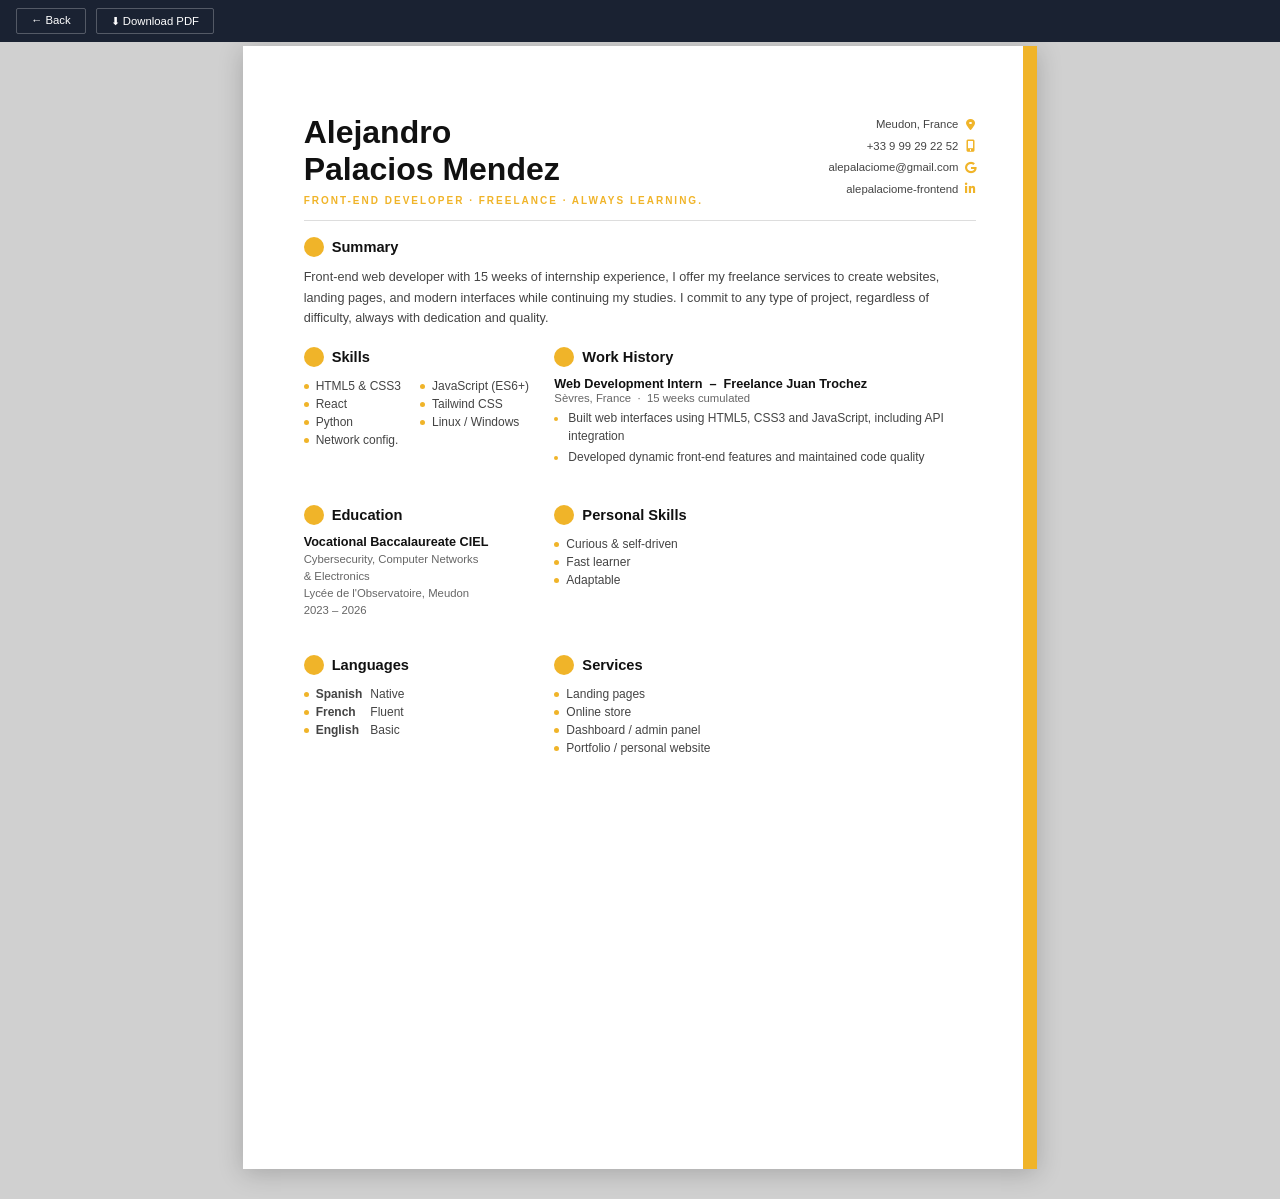
==== cv-design-en.html @ 8e848e81 "feat: integra CVs por idioma con botón dinámico en About - cv-design.html (FR), cv-design-en.html (E" ====
<!DOCTYPE html>
<html lang="en">
<head>
    <meta charset="UTF-8">
    <meta name="viewport" content="width=device-width, initial-scale=1.0">
    <title>Alejandro Palacios Mendez – CV (EN)</title>
    <style>
        * { margin: 0; padding: 0; box-sizing: border-box; }
        body { font-family: Arial, sans-serif; font-size: 10pt; color: #222; background: #d0d0d0; display: flex; justify-content: center; padding: 30px 0; }
        .page { width: 210mm; min-height: 297mm; background: #fff; padding: 18mm 16mm 16mm 16mm; position: relative; box-shadow: 0 4px 24px rgba(0,0,0,0.2); }
        .yellow-bar { position: absolute; top: 0; right: 0; width: 14px; height: 100%; background: #F0B429; }
        header { display: flex; justify-content: space-between; align-items: flex-start; padding-bottom: 14px; border-bottom: 1px solid #ddd; margin-bottom: 16px; }
        .h-name { font-size: 24pt; font-weight: bold; color: #111; line-height: 1.15; }
        .h-tagline { font-size: 7.5pt; letter-spacing: 2px; color: #F0B429; font-weight: bold; text-transform: uppercase; margin-top: 7px; }
        .h-contact { text-align: right; font-size: 8.5pt; color: #444; line-height: 1.9; }
        .h-contact a { color: #444; text-decoration: none; }
        .contact-row { display: flex; align-items: center; justify-content: flex-end; gap: 6px; }
        .contact-row i { color: #F0B429; font-size: 9pt; width: 12px; text-align: center; }
        .s-title { display: flex; align-items: center; gap: 8px; margin-bottom: 10px; }
        .s-dot { width: 20px; height: 20px; background: #F0B429; border-radius: 50%; flex-shrink: 0; }
        .s-label { font-size: 11pt; font-weight: bold; color: #111; }
        .summary { margin-bottom: 18px; }
        .summary p { font-size: 9.5pt; color: #444; line-height: 1.65; }
        .columns { display: grid; grid-template-columns: 34% 1fr; gap: 18px 22px; align-items: start; }
        .left-section { margin-bottom: 18px; }
        .skill-item { display: flex; align-items: center; gap: 7px; font-size: 9pt; color: #444; padding: 2px 0; }
        .skill-item::before { content: ''; width: 5px; height: 5px; background: #F0B429; border-radius: 50%; flex-shrink: 0; }
        .edu-name { font-weight: bold; font-size: 9.5pt; color: #111; }
        .edu-sub { font-size: 8.5pt; color: #666; margin-top: 2px; line-height: 1.5; }
        .lang-item { display: flex; align-items: center; gap: 7px; font-size: 9pt; color: #444; padding: 2px 0; }
        .lang-item::before { content: ''; width: 5px; height: 5px; background: #F0B429; border-radius: 50%; flex-shrink: 0; }
        .right-section { margin-bottom: 18px; }
        .work-title { font-weight: bold; font-size: 9.5pt; color: #111; }
        .work-sub { font-size: 8.5pt; color: #666; margin-bottom: 5px; margin-top: 1px; }
        .work-entry ul { padding-left: 14px; }
        .work-entry ul li { font-size: 9pt; color: #444; margin-bottom: 3px; line-height: 1.5; }
        .work-entry ul li::marker { color: #F0B429; }
        .skill-grid { display: grid; grid-template-columns: 1fr 1fr; column-gap: 4px; }
        .lang-table { display: grid; grid-template-columns: auto 1fr; column-gap: 8px; align-items: center; }
        .lang-level { font-size: 9pt; color: #444; padding: 2px 0; }
        .cv-nav { position: fixed; top: 0; left: 0; right: 0; background: #1a2232; display: flex; gap: 10px; padding: 8px 16px; z-index: 9999; }
        .cv-nav a, .cv-nav button { color: #fff; background: transparent; border: 1px solid rgba(255,255,255,0.25); padding: 5px 14px; font-size: 8.5pt; cursor: pointer; text-decoration: none; font-family: Arial, sans-serif; border-radius: 2px; }
        .cv-nav a:hover, .cv-nav button:hover { background: rgba(255,255,255,0.12); }
        @media screen { body { padding-top: 46px; } }
        @media print {
            .cv-nav { display: none !important; }
            body { background: #fff; padding: 0; }
            .page { box-shadow: none; }
            * { -webkit-print-color-adjust: exact !important; print-color-adjust: exact !important; }
        }
    </style>
    <link rel="stylesheet" href="https://cdnjs.cloudflare.com/ajax/libs/font-awesome/6.5.1/css/all.min.css">
</head>
<body>

<div class="cv-nav">
    <a href="index.html">← Back</a>
    <button onclick="window.print()">⬇ Download PDF</button>
</div>

<div class="page">
    <div class="yellow-bar"></div>

    <header>
        <div>
            <div class="h-name">Alejandro<br>Palacios Mendez</div>
            <div class="h-tagline">Front-end developer · Freelance · Always learning.</div>
        </div>
        <div class="h-contact">
            <div class="contact-row"><span>Meudon, France</span><i class="fa-solid fa-location-dot"></i></div>
            <div class="contact-row"><span>+33 9 99 29 22 52</span><i class="fa-solid fa-mobile-screen-button"></i></div>
            <div class="contact-row"><a href="mailto:alepalaciome@gmail.com">alepalaciome@gmail.com</a><i class="fa-brands fa-google"></i></div>
            <div class="contact-row"><a href="https://www.linkedin.com/in/alepalaciome-frontend/" target="_blank">alepalaciome-frontend</a><i class="fa-brands fa-linkedin-in"></i></div>
        </div>
    </header>

    <div class="summary">
        <div class="s-title"><div class="s-dot"></div><span class="s-label">Summary</span></div>
        <p>Front-end web developer with 15 weeks of internship experience, I offer my freelance services to create websites, landing pages, and modern interfaces while continuing my studies. I commit to any type of project, regardless of difficulty, always with dedication and quality.</p>
    </div>

    <div class="columns">

        <div class="left-section">
            <div class="s-title"><div class="s-dot"></div><span class="s-label">Skills</span></div>
            <div class="skill-grid">
                <div class="skill-item">HTML5 &amp; CSS3</div>
                <div class="skill-item">JavaScript (ES6+)</div>
                <div class="skill-item">React</div>
                <div class="skill-item">Tailwind CSS</div>
                <div class="skill-item">Python</div>
                <div class="skill-item">Linux / Windows</div>
                <div class="skill-item">Network config.</div>
            </div>
        </div>

        <div class="right-section">
            <div class="s-title"><div class="s-dot"></div><span class="s-label">Work History</span></div>
            <div class="work-entry">
                <div class="work-title">Web Development Intern &nbsp;–&nbsp; Freelance Juan Trochez</div>
                <div class="work-sub">Sèvres, France &nbsp;·&nbsp; 15 weeks cumulated</div>
                <ul>
                    <li>Built web interfaces using HTML5, CSS3 and JavaScript, including API integration</li>
                    <li>Developed dynamic front-end features and maintained code quality</li>
                </ul>
            </div>
        </div>

        <div class="left-section">
            <div class="s-title"><div class="s-dot"></div><span class="s-label">Education</span></div>
            <div class="edu-name">Vocational Baccalaureate CIEL</div>
            <div class="edu-sub">
                Cybersecurity, Computer Networks<br>&amp; Electronics<br>
                Lycée de l'Observatoire, Meudon<br>
                2023 – 2026
            </div>
        </div>

        <div class="right-section">
            <div class="s-title"><div class="s-dot"></div><span class="s-label">Personal Skills</span></div>
            <div class="skill-grid" style="grid-template-columns: 1fr;">
                <div class="skill-item">Curious &amp; self-driven</div>
                <div class="skill-item">Fast learner</div>
                <div class="skill-item">Adaptable</div>
            </div>
        </div>

        <div class="left-section">
            <div class="s-title"><div class="s-dot"></div><span class="s-label">Languages</span></div>
            <div class="lang-table">
                <div class="lang-item"><strong>Spanish</strong></div><div class="lang-level">Native</div>
                <div class="lang-item"><strong>French</strong></div><div class="lang-level">Fluent</div>
                <div class="lang-item"><strong>English</strong></div><div class="lang-level">Basic</div>
            </div>
        </div>

        <div class="right-section">
            <div class="s-title"><div class="s-dot"></div><span class="s-label">Services</span></div>
            <div class="skill-grid" style="grid-template-columns: 1fr;">
                <div class="skill-item">Landing pages</div>
                <div class="skill-item">Online store</div>
                <div class="skill-item">Dashboard / admin panel</div>
                <div class="skill-item">Portfolio / personal website</div>
            </div>
        </div>

    </div>
</div>
</body>
</html>
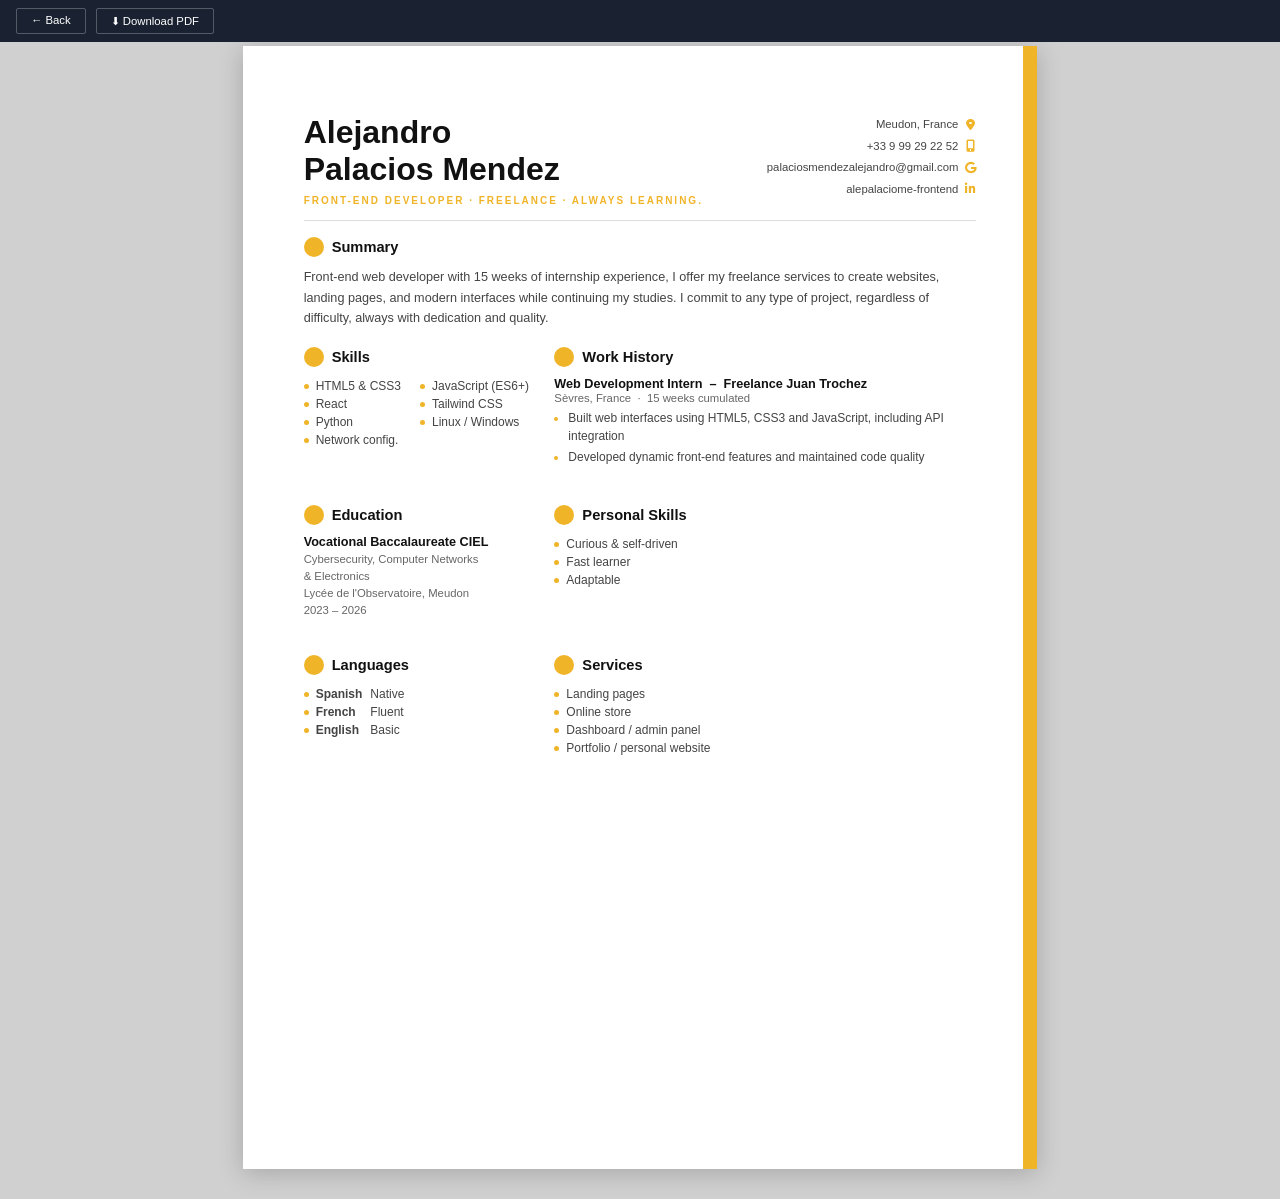
==== commit b0337a24: "Update email to palaciosmendezalejandro@gmail.com across all pages Co-Authored-By: Claude Sonnet 4.6" ====
--- a/cv-design-en.html
+++ b/cv-design-en.html
@@ -69,7 +69,7 @@
         <div class="h-contact">
             <div class="contact-row"><span>Meudon, France</span><i class="fa-solid fa-location-dot"></i></div>
             <div class="contact-row"><span>+33 9 99 29 22 52</span><i class="fa-solid fa-mobile-screen-button"></i></div>
-            <div class="contact-row"><a href="mailto:alepalaciome@gmail.com">alepalaciome@gmail.com</a><i class="fa-brands fa-google"></i></div>
+            <div class="contact-row"><a href="mailto:palaciosmendezalejandro@gmail.com">palaciosmendezalejandro@gmail.com</a><i class="fa-brands fa-google"></i></div>
             <div class="contact-row"><a href="https://www.linkedin.com/in/alepalaciome-frontend/" target="_blank">alepalaciome-frontend</a><i class="fa-brands fa-linkedin-in"></i></div>
         </div>
     </header>
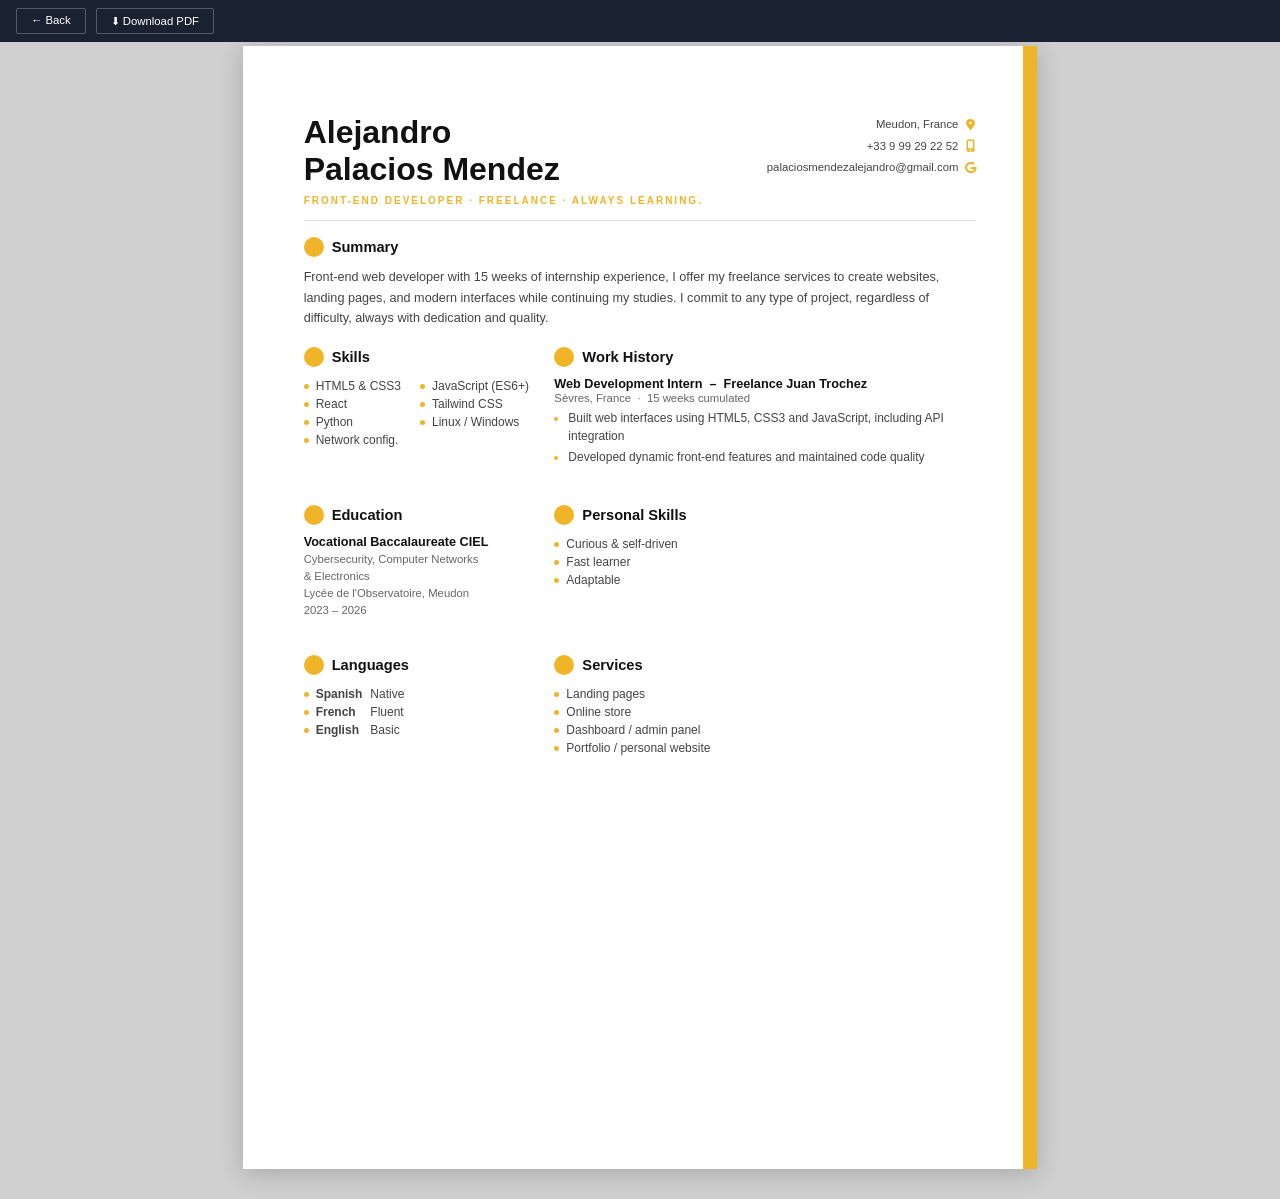
==== commit 942f7576: "content: remove LinkedIn link site-wide Dropped from the main portfolio (hero + contact socials) and" ====
--- a/cv-design-en.html
+++ b/cv-design-en.html
@@ -70,7 +70,6 @@
             <div class="contact-row"><span>Meudon, France</span><i class="fa-solid fa-location-dot"></i></div>
             <div class="contact-row"><span>+33 9 99 29 22 52</span><i class="fa-solid fa-mobile-screen-button"></i></div>
             <div class="contact-row"><a href="mailto:palaciosmendezalejandro@gmail.com">palaciosmendezalejandro@gmail.com</a><i class="fa-brands fa-google"></i></div>
-            <div class="contact-row"><a href="https://www.linkedin.com/in/alepalaciome-frontend/" target="_blank">alepalaciome-frontend</a><i class="fa-brands fa-linkedin-in"></i></div>
         </div>
     </header>
 
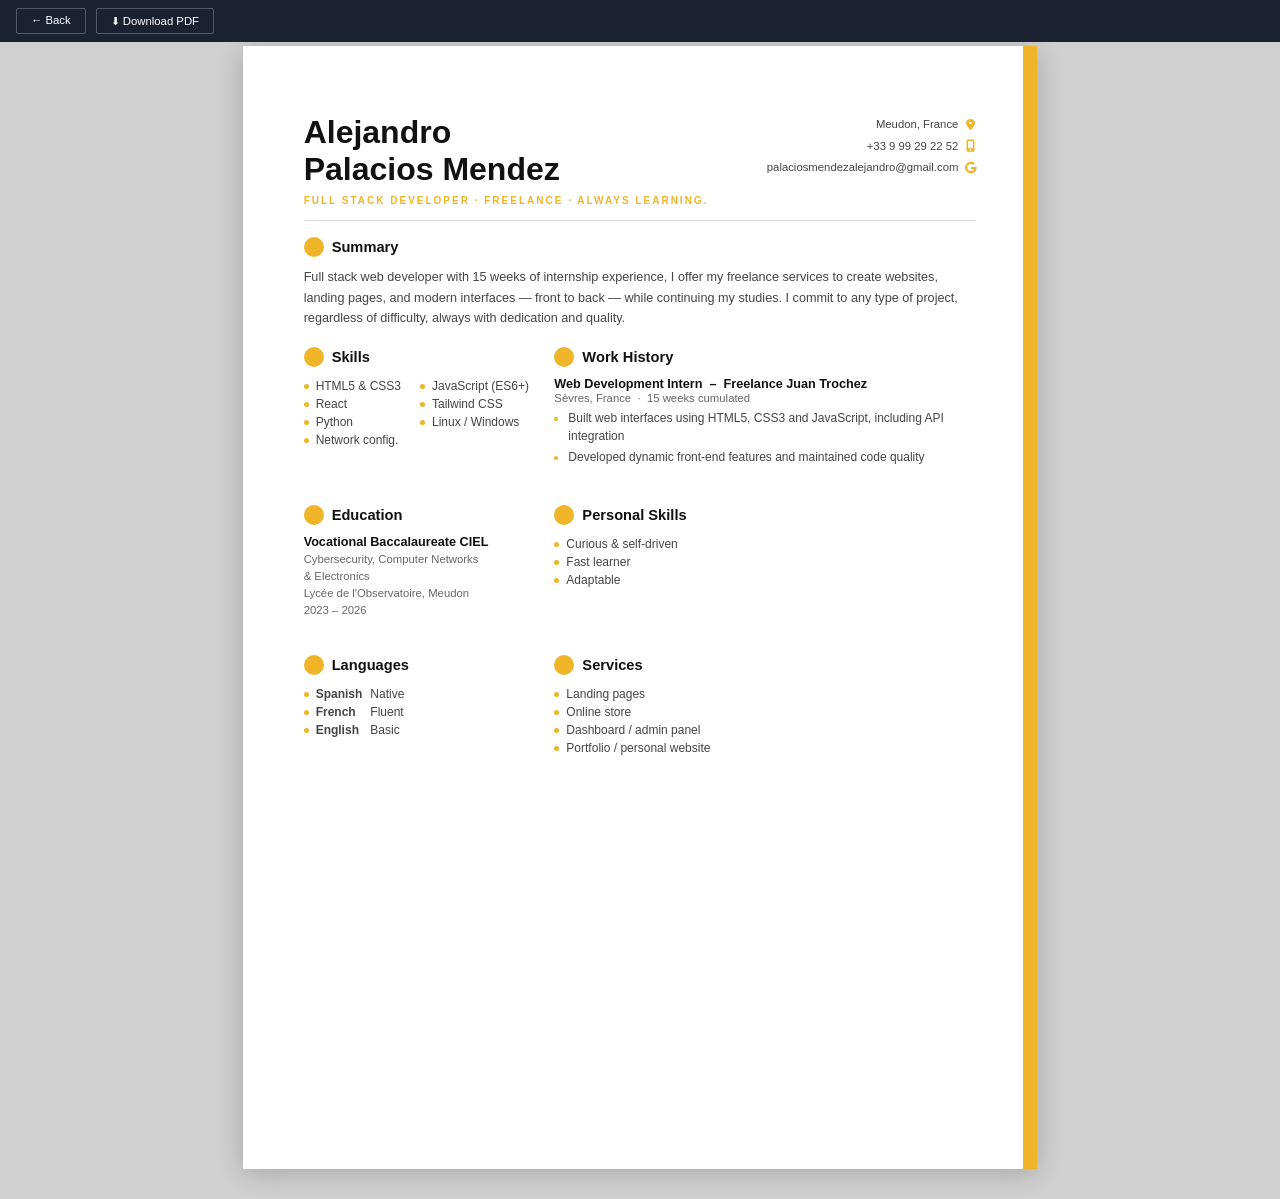
==== commit 880b5ce6: "feat: favicon, Open Graph preview card, and Frontend → Full Stack - Add favicon.svg — same "AP." wor" ====
--- a/cv-design-en.html
+++ b/cv-design-en.html
@@ -64,7 +64,7 @@
     <header>
         <div>
             <div class="h-name">Alejandro<br>Palacios Mendez</div>
-            <div class="h-tagline">Front-end developer · Freelance · Always learning.</div>
+            <div class="h-tagline">Full stack developer · Freelance · Always learning.</div>
         </div>
         <div class="h-contact">
             <div class="contact-row"><span>Meudon, France</span><i class="fa-solid fa-location-dot"></i></div>
@@ -75,7 +75,7 @@
 
     <div class="summary">
         <div class="s-title"><div class="s-dot"></div><span class="s-label">Summary</span></div>
-        <p>Front-end web developer with 15 weeks of internship experience, I offer my freelance services to create websites, landing pages, and modern interfaces while continuing my studies. I commit to any type of project, regardless of difficulty, always with dedication and quality.</p>
+        <p>Full stack web developer with 15 weeks of internship experience, I offer my freelance services to create websites, landing pages, and modern interfaces — front to back — while continuing my studies. I commit to any type of project, regardless of difficulty, always with dedication and quality.</p>
     </div>
 
     <div class="columns">
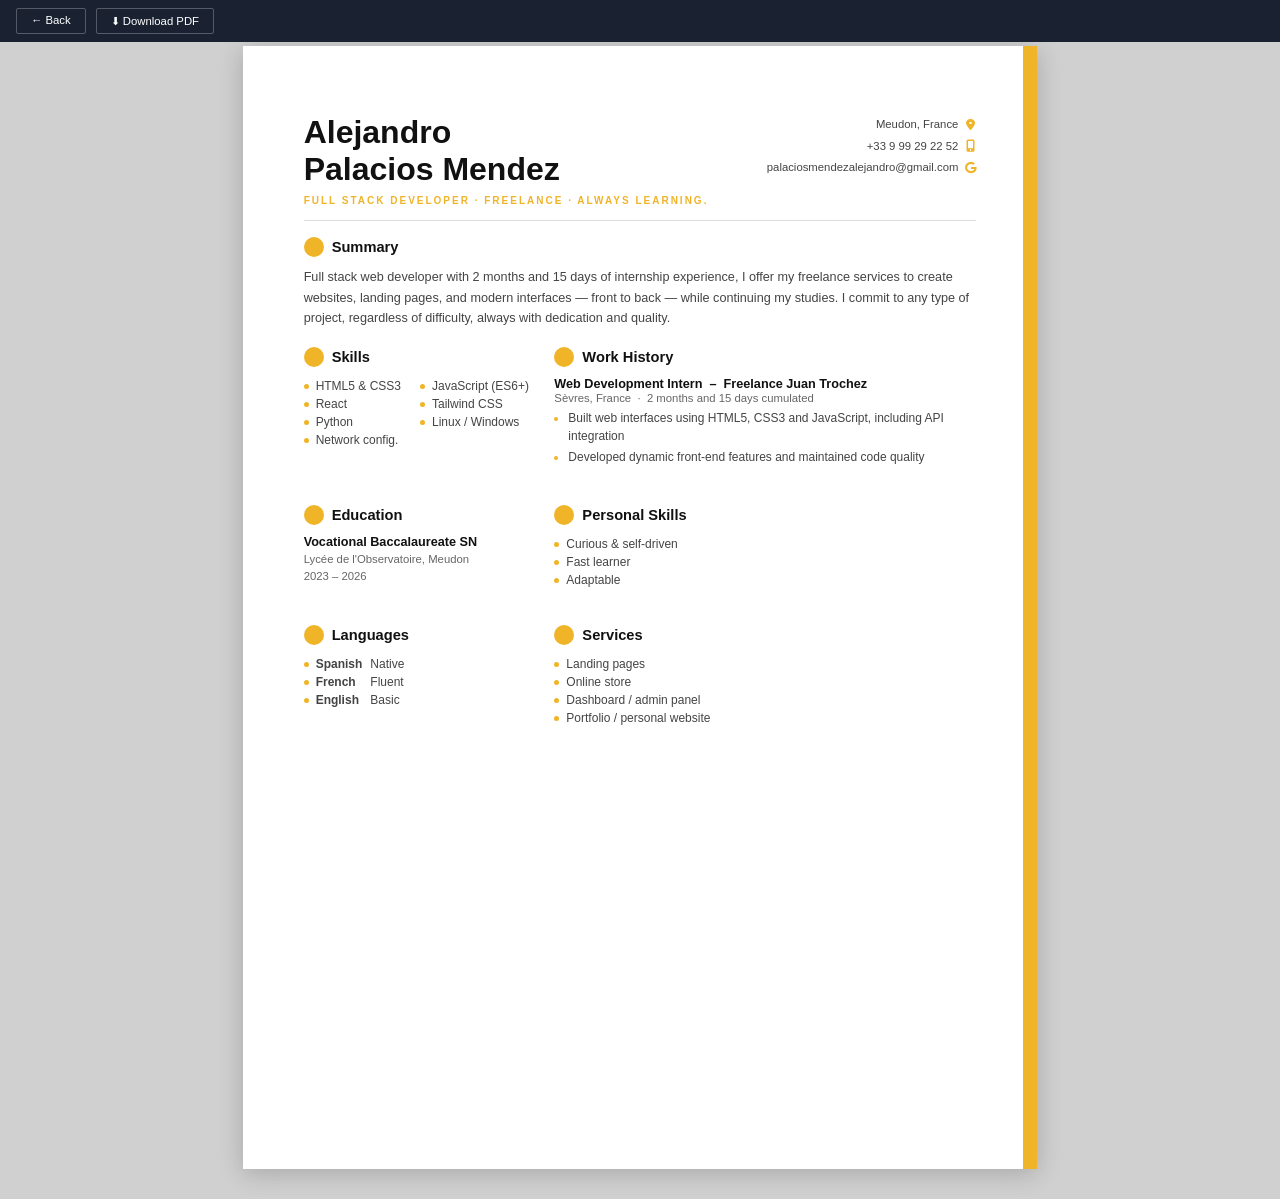
==== commit ea5a0d00: "feat: rewrite About bio (student/internship story); fix Bac Pro name and internship duration in CV c" ====
--- a/cv-design-en.html
+++ b/cv-design-en.html
@@ -75,7 +75,7 @@
 
     <div class="summary">
         <div class="s-title"><div class="s-dot"></div><span class="s-label">Summary</span></div>
-        <p>Full stack web developer with 15 weeks of internship experience, I offer my freelance services to create websites, landing pages, and modern interfaces — front to back — while continuing my studies. I commit to any type of project, regardless of difficulty, always with dedication and quality.</p>
+        <p>Full stack web developer with 2 months and 15 days of internship experience, I offer my freelance services to create websites, landing pages, and modern interfaces — front to back — while continuing my studies. I commit to any type of project, regardless of difficulty, always with dedication and quality.</p>
     </div>
 
     <div class="columns">
@@ -97,7 +97,7 @@
             <div class="s-title"><div class="s-dot"></div><span class="s-label">Work History</span></div>
             <div class="work-entry">
                 <div class="work-title">Web Development Intern &nbsp;–&nbsp; Freelance Juan Trochez</div>
-                <div class="work-sub">Sèvres, France &nbsp;·&nbsp; 15 weeks cumulated</div>
+                <div class="work-sub">Sèvres, France &nbsp;·&nbsp; 2 months and 15 days cumulated</div>
                 <ul>
                     <li>Built web interfaces using HTML5, CSS3 and JavaScript, including API integration</li>
                     <li>Developed dynamic front-end features and maintained code quality</li>
@@ -107,9 +107,8 @@
 
         <div class="left-section">
             <div class="s-title"><div class="s-dot"></div><span class="s-label">Education</span></div>
-            <div class="edu-name">Vocational Baccalaureate CIEL</div>
+            <div class="edu-name">Vocational Baccalaureate SN</div>
             <div class="edu-sub">
-                Cybersecurity, Computer Networks<br>&amp; Electronics<br>
                 Lycée de l'Observatoire, Meudon<br>
                 2023 – 2026
             </div>
